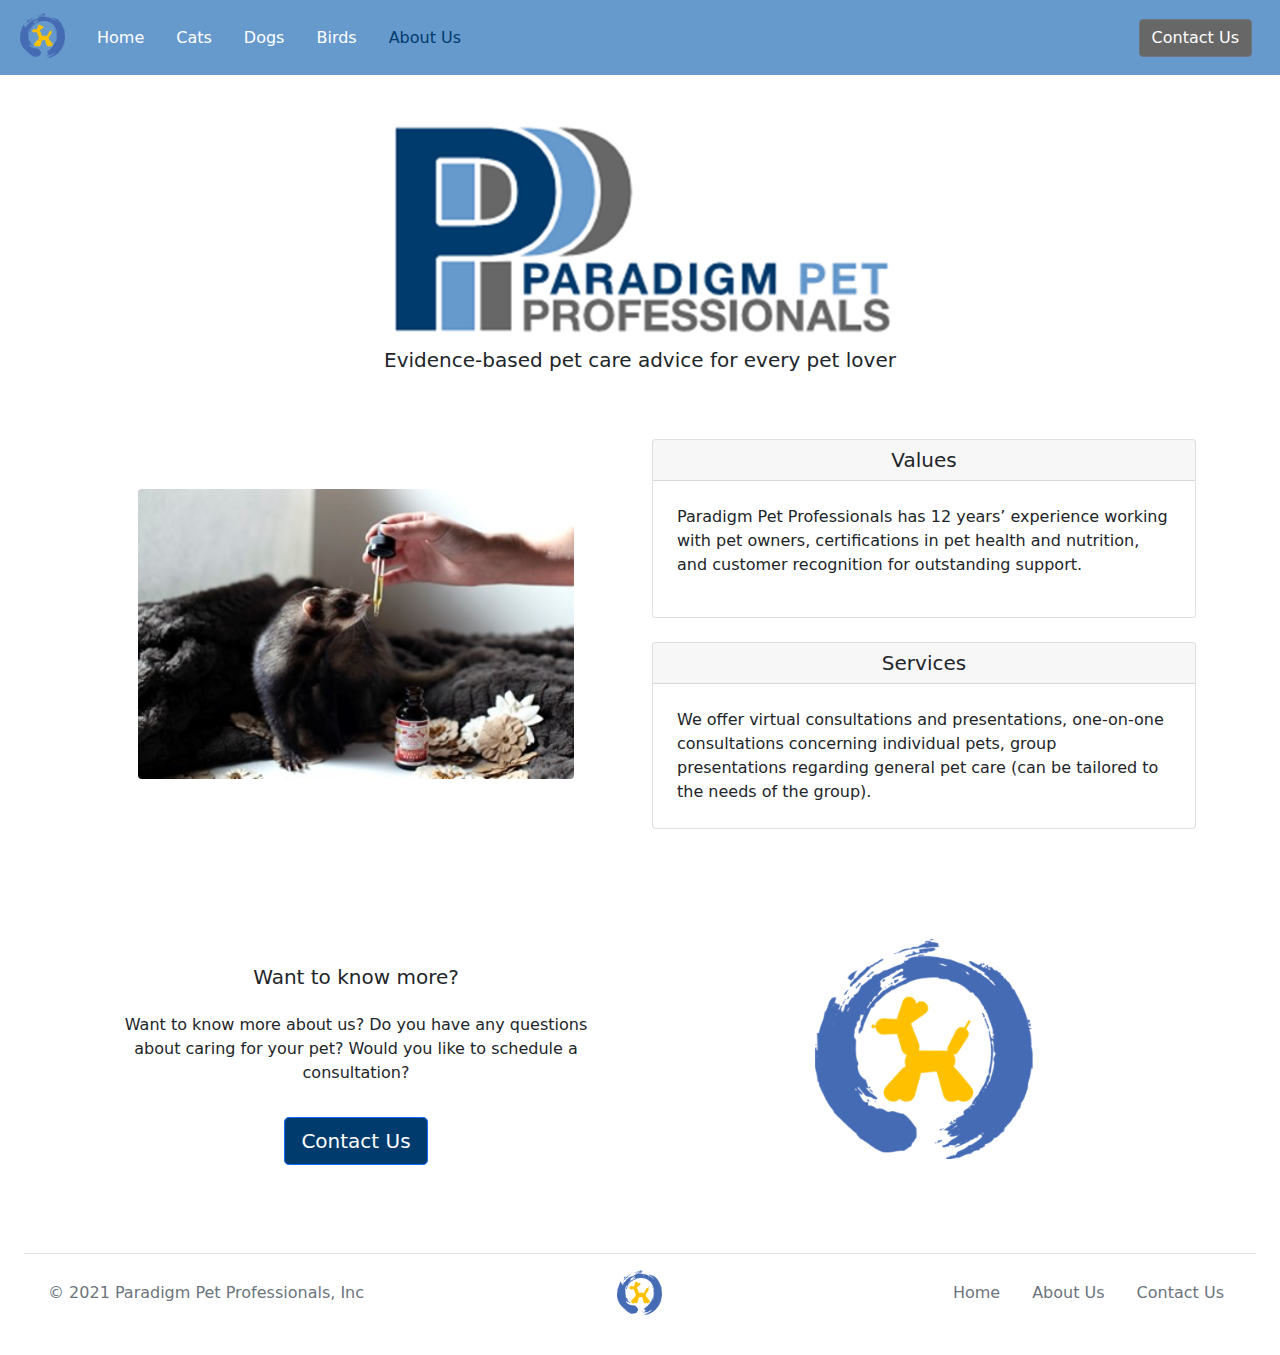
==== about.html @ d03a661b "initial commit" ====
<!DOCTYPE html>
<html lang='en'>
  <head>
    <link rel="icon" type="image/png" href="static/favicon.ico">

    <meta charset="utf-8">
    <meta name="viewport" content="width=device-width, initial-scale=1">
    
    <link rel="stylesheet" href="css/bootstrap.css"/>

    <link rel="stylesheet" type="text/css" href="css/style.css">


    <title>About - Paradigm Pet Professionals</title>
  </head>

  <body style="padding-top:50px;">
    <div class="fixed-top" data-toggle="affix">
      <nav class="navbar navbar-expand-lg navbar-light navbar_">
        <div class="container-fluid">
          <a class="navbar-brand mb-1 mx-2" href="#">
            <img src="static/logo-small.png" alt="paradigm pet professionals logo" width="45" height="45">
          </a>
          <button class="navbar-toggler" type="button" data-bs-toggle="collapse" data-bs-target="#navbarSupportedContent" aria-controls="navbarSupportedContent" aria-expanded="false" aria-label="Toggle navigation">
            <span class="navbar-toggler-icon"></span>
          </button>
          <div class="collapse navbar-collapse" id="navbarSupportedContent">
            <ul class="navbar-nav me-auto mb-2 mb-lg-0 mx-2">
              <li class="nav-item mx-2">
                <a class="nav-link" style="color: white;" aria-current="page" href="index.html">Home</a>
              </li>
              <li class="nav-item mx-2">
                <a class="nav-link active" style="color: white;" href="cats.html">Cats</a>
              </li>
              <li class="nav-item mx-2">
                <a class="nav-link" href="dogs.html" style="color: white;">Dogs</a>
              </li>
              <li class="nav-item mx-2">
                <a class="nav-link" href="birds.html" style="color: white;">Birds</a>
              </li>
              <li class="nav-item mx-2">
                <a class="nav-link" href="about.html" style="color: #003B6D;">About Us</a>
              </li>
            </ul>
            <form class="d-flex">
              <!-- Button trigger modal -->
              <button type="button" class="btn btn-secondary btn_secondary_ mx-3" data-bs-toggle="modal" data-bs-target="#staticBackdrop">
                Contact Us
              </button>           
            </form>
          </div>
        </div>
      </nav>
      <div id="liveAlertPlaceholder"></div>
    </div>

    <!-- Modal -->
    <div class="modal fade" id="staticBackdrop" data-bs-backdrop="static" data-bs-keyboard="false" tabindex="-1" aria-labelledby="staticBackdropLabel" aria-hidden="true">
      <div class="modal-dialog modal-dialog-centered">
        <div class="modal-content">
          <div class="modal-header">
            <h5 class="modal-title" id="staticBackdropLabel">Pexpert Contact Form</h5>
            <button type="button" class="btn-close" data-bs-dismiss="modal" aria-label="Close"></button>
          </div>
          <div class="modal-body">
            <form>
              <legend class="text-center mb-3">About You</legend>
              <div class="mb-3">
                <label for="name" class="form-label">Full Name</label>
                <input type="text" class="form-control" id="nameInput" placeholder="Jane Doe">
              </div>
              <div class="mb-3">
                <label for="phone" class="form-label">Phone Number</label>
                <input type="tel" class="form-control" id="phoneInput" placeholder="000-000-0000" aria-describedby="phoneHelp">
                <div id="phoneHelp" class="form-text">We'll never share your phone number with anyone else.</div>
              </div>
              <div class="mb-3">
                <label for="email" class="form-label">Email address</label>
                <input type="text" class="form-control" id="emailInput" placeholder="jdoe@example.com" aria-describedby="emailHelp">
                <div id="emailHelp" class="form-text">We'll never share your email with anyone else.</div>
              </div>
              <div class="mb-3">
                <label for="timezone" class="form-label">Time Zone</label>
                <select class="form-select" id="timezoneInput" aria-label="timezone selector">
                  <option timeZoneId="1" gmtAdjustment="GMT-12:00" useDaylightTime="0" value="-12">(GMT-12:00) International Date Line West</option>
                  <option timeZoneId="2" gmtAdjustment="GMT-11:00" useDaylightTime="0" value="-11">(GMT-11:00) Midway Island, Samoa</option>
                  <option timeZoneId="3" gmtAdjustment="GMT-10:00" useDaylightTime="0" value="-10">(GMT-10:00) Hawaii</option>
                  <option timeZoneId="4" gmtAdjustment="GMT-09:00" useDaylightTime="1" value="-9">(GMT-09:00) Alaska</option>
                  <option selected timeZoneId="5" gmtAdjustment="GMT-08:00" useDaylightTime="1" value="-8">(GMT-08:00) Pacific Time (US & Canada)</option>
                  <option timeZoneId="6" gmtAdjustment="GMT-08:00" useDaylightTime="1" value="-8">(GMT-08:00) Tijuana, Baja California</option>
                  <option timeZoneId="7" gmtAdjustment="GMT-07:00" useDaylightTime="0" value="-7">(GMT-07:00) Arizona</option>
                  <option timeZoneId="8" gmtAdjustment="GMT-07:00" useDaylightTime="1" value="-7">(GMT-07:00) Chihuahua, La Paz, Mazatlan</option>
                  <option timeZoneId="9" gmtAdjustment="GMT-07:00" useDaylightTime="1" value="-7">(GMT-07:00) Mountain Time (US & Canada)</option>
                  <option timeZoneId="10" gmtAdjustment="GMT-06:00" useDaylightTime="0" value="-6">(GMT-06:00) Central America</option>
                  <option timeZoneId="11" gmtAdjustment="GMT-06:00" useDaylightTime="1" value="-6">(GMT-06:00) Central Time (US & Canada)</option>
                  <option timeZoneId="12" gmtAdjustment="GMT-06:00" useDaylightTime="1" value="-6">(GMT-06:00) Guadalajara, Mexico City, Monterrey</option>
                  <option timeZoneId="13" gmtAdjustment="GMT-06:00" useDaylightTime="0" value="-6">(GMT-06:00) Saskatchewan</option>
                  <option timeZoneId="14" gmtAdjustment="GMT-05:00" useDaylightTime="0" value="-5">(GMT-05:00) Bogota, Lima, Quito, Rio Branco</option>
                  <option timeZoneId="15" gmtAdjustment="GMT-05:00" useDaylightTime="1" value="-5">(GMT-05:00) Eastern Time (US & Canada)</option>
                  <option timeZoneId="16" gmtAdjustment="GMT-05:00" useDaylightTime="1" value="-5">(GMT-05:00) Indiana (East)</option>
                  <option timeZoneId="17" gmtAdjustment="GMT-04:00" useDaylightTime="1" value="-4">(GMT-04:00) Atlantic Time (Canada)</option>
                  <option timeZoneId="18" gmtAdjustment="GMT-04:00" useDaylightTime="0" value="-4">(GMT-04:00) Caracas, La Paz</option>
                  <option timeZoneId="19" gmtAdjustment="GMT-04:00" useDaylightTime="0" value="-4">(GMT-04:00) Manaus</option>
                  <option timeZoneId="20" gmtAdjustment="GMT-04:00" useDaylightTime="1" value="-4">(GMT-04:00) Santiago</option>
                  <option timeZoneId="21" gmtAdjustment="GMT-03:30" useDaylightTime="1" value="-3.5">(GMT-03:30) Newfoundland</option>
                  <option timeZoneId="22" gmtAdjustment="GMT-03:00" useDaylightTime="1" value="-3">(GMT-03:00) Brasilia</option>
                  <option timeZoneId="23" gmtAdjustment="GMT-03:00" useDaylightTime="0" value="-3">(GMT-03:00) Buenos Aires, Georgetown</option>
                  <option timeZoneId="24" gmtAdjustment="GMT-03:00" useDaylightTime="1" value="-3">(GMT-03:00) Greenland</option>
                  <option timeZoneId="25" gmtAdjustment="GMT-03:00" useDaylightTime="1" value="-3">(GMT-03:00) Montevideo</option>
                  <option timeZoneId="26" gmtAdjustment="GMT-02:00" useDaylightTime="1" value="-2">(GMT-02:00) Mid-Atlantic</option>
                  <option timeZoneId="27" gmtAdjustment="GMT-01:00" useDaylightTime="0" value="-1">(GMT-01:00) Cape Verde Is.</option>
                  <option timeZoneId="28" gmtAdjustment="GMT-01:00" useDaylightTime="1" value="-1">(GMT-01:00) Azores</option>
                  <option timeZoneId="29" gmtAdjustment="GMT+00:00" useDaylightTime="0" value="0">(GMT+00:00) Casablanca, Monrovia, Reykjavik</option>
                  <option timeZoneId="30" gmtAdjustment="GMT+00:00" useDaylightTime="1" value="0">(GMT+00:00) Greenwich Mean Time : Dublin, Edinburgh, Lisbon, London</option>
                  <option timeZoneId="31" gmtAdjustment="GMT+01:00" useDaylightTime="1" value="1">(GMT+01:00) Amsterdam, Berlin, Bern, Rome, Stockholm, Vienna</option>
                  <option timeZoneId="32" gmtAdjustment="GMT+01:00" useDaylightTime="1" value="1">(GMT+01:00) Belgrade, Bratislava, Budapest, Ljubljana, Prague</option>
                  <option timeZoneId="33" gmtAdjustment="GMT+01:00" useDaylightTime="1" value="1">(GMT+01:00) Brussels, Copenhagen, Madrid, Paris</option>
                  <option timeZoneId="34" gmtAdjustment="GMT+01:00" useDaylightTime="1" value="1">(GMT+01:00) Sarajevo, Skopje, Warsaw, Zagreb</option>
                  <option timeZoneId="35" gmtAdjustment="GMT+01:00" useDaylightTime="1" value="1">(GMT+01:00) West Central Africa</option>
                  <option timeZoneId="36" gmtAdjustment="GMT+02:00" useDaylightTime="1" value="2">(GMT+02:00) Amman</option>
                  <option timeZoneId="37" gmtAdjustment="GMT+02:00" useDaylightTime="1" value="2">(GMT+02:00) Athens, Bucharest, Istanbul</option>
                  <option timeZoneId="38" gmtAdjustment="GMT+02:00" useDaylightTime="1" value="2">(GMT+02:00) Beirut</option>
                  <option timeZoneId="39" gmtAdjustment="GMT+02:00" useDaylightTime="1" value="2">(GMT+02:00) Cairo</option>
                  <option timeZoneId="40" gmtAdjustment="GMT+02:00" useDaylightTime="0" value="2">(GMT+02:00) Harare, Pretoria</option>
                  <option timeZoneId="41" gmtAdjustment="GMT+02:00" useDaylightTime="1" value="2">(GMT+02:00) Helsinki, Kyiv, Riga, Sofia, Tallinn, Vilnius</option>
                  <option timeZoneId="42" gmtAdjustment="GMT+02:00" useDaylightTime="1" value="2">(GMT+02:00) Jerusalem</option>
                  <option timeZoneId="43" gmtAdjustment="GMT+02:00" useDaylightTime="1" value="2">(GMT+02:00) Minsk</option>
                  <option timeZoneId="44" gmtAdjustment="GMT+02:00" useDaylightTime="1" value="2">(GMT+02:00) Windhoek</option>
                  <option timeZoneId="45" gmtAdjustment="GMT+03:00" useDaylightTime="0" value="3">(GMT+03:00) Kuwait, Riyadh, Baghdad</option>
                  <option timeZoneId="46" gmtAdjustment="GMT+03:00" useDaylightTime="1" value="3">(GMT+03:00) Moscow, St. Petersburg, Volgograd</option>
                  <option timeZoneId="47" gmtAdjustment="GMT+03:00" useDaylightTime="0" value="3">(GMT+03:00) Nairobi</option>
                  <option timeZoneId="48" gmtAdjustment="GMT+03:00" useDaylightTime="0" value="3">(GMT+03:00) Tbilisi</option>
                  <option timeZoneId="49" gmtAdjustment="GMT+03:30" useDaylightTime="1" value="3.5">(GMT+03:30) Tehran</option>
                  <option timeZoneId="50" gmtAdjustment="GMT+04:00" useDaylightTime="0" value="4">(GMT+04:00) Abu Dhabi, Muscat</option>
                  <option timeZoneId="51" gmtAdjustment="GMT+04:00" useDaylightTime="1" value="4">(GMT+04:00) Baku</option>
                  <option timeZoneId="52" gmtAdjustment="GMT+04:00" useDaylightTime="1" value="4">(GMT+04:00) Yerevan</option>
                  <option timeZoneId="53" gmtAdjustment="GMT+04:30" useDaylightTime="0" value="4.5">(GMT+04:30) Kabul</option>
                  <option timeZoneId="54" gmtAdjustment="GMT+05:00" useDaylightTime="1" value="5">(GMT+05:00) Yekaterinburg</option>
                  <option timeZoneId="55" gmtAdjustment="GMT+05:00" useDaylightTime="0" value="5">(GMT+05:00) Islamabad, Karachi, Tashkent</option>
                  <option timeZoneId="56" gmtAdjustment="GMT+05:30" useDaylightTime="0" value="5.5">(GMT+05:30) Sri Jayawardenapura</option>
                  <option timeZoneId="57" gmtAdjustment="GMT+05:30" useDaylightTime="0" value="5.5">(GMT+05:30) Chennai, Kolkata, Mumbai, New Delhi</option>
                  <option timeZoneId="58" gmtAdjustment="GMT+05:45" useDaylightTime="0" value="5.75">(GMT+05:45) Kathmandu</option>
                  <option timeZoneId="59" gmtAdjustment="GMT+06:00" useDaylightTime="1" value="6">(GMT+06:00) Almaty, Novosibirsk</option>
                  <option timeZoneId="60" gmtAdjustment="GMT+06:00" useDaylightTime="0" value="6">(GMT+06:00) Astana, Dhaka</option>
                  <option timeZoneId="61" gmtAdjustment="GMT+06:30" useDaylightTime="0" value="6.5">(GMT+06:30) Yangon (Rangoon)</option>
                  <option timeZoneId="62" gmtAdjustment="GMT+07:00" useDaylightTime="0" value="7">(GMT+07:00) Bangkok, Hanoi, Jakarta</option>
                  <option timeZoneId="63" gmtAdjustment="GMT+07:00" useDaylightTime="1" value="7">(GMT+07:00) Krasnoyarsk</option>
                  <option timeZoneId="64" gmtAdjustment="GMT+08:00" useDaylightTime="0" value="8">(GMT+08:00) Beijing, Chongqing, Hong Kong, Urumqi</option>
                  <option timeZoneId="65" gmtAdjustment="GMT+08:00" useDaylightTime="0" value="8">(GMT+08:00) Kuala Lumpur, Singapore</option>
                  <option timeZoneId="66" gmtAdjustment="GMT+08:00" useDaylightTime="0" value="8">(GMT+08:00) Irkutsk, Ulaan Bataar</option>
                  <option timeZoneId="67" gmtAdjustment="GMT+08:00" useDaylightTime="0" value="8">(GMT+08:00) Perth</option>
                  <option timeZoneId="68" gmtAdjustment="GMT+08:00" useDaylightTime="0" value="8">(GMT+08:00) Taipei</option>
                  <option timeZoneId="69" gmtAdjustment="GMT+09:00" useDaylightTime="0" value="9">(GMT+09:00) Osaka, Sapporo, Tokyo</option>
                  <option timeZoneId="70" gmtAdjustment="GMT+09:00" useDaylightTime="0" value="9">(GMT+09:00) Seoul</option>
                  <option timeZoneId="71" gmtAdjustment="GMT+09:00" useDaylightTime="1" value="9">(GMT+09:00) Yakutsk</option>
                  <option timeZoneId="72" gmtAdjustment="GMT+09:30" useDaylightTime="0" value="9.5">(GMT+09:30) Adelaide</option>
                  <option timeZoneId="73" gmtAdjustment="GMT+09:30" useDaylightTime="0" value="9.5">(GMT+09:30) Darwin</option>
                  <option timeZoneId="74" gmtAdjustment="GMT+10:00" useDaylightTime="0" value="10">(GMT+10:00) Brisbane</option>
                  <option timeZoneId="75" gmtAdjustment="GMT+10:00" useDaylightTime="1" value="10">(GMT+10:00) Canberra, Melbourne, Sydney</option>
                  <option timeZoneId="76" gmtAdjustment="GMT+10:00" useDaylightTime="1" value="10">(GMT+10:00) Hobart</option>
                  <option timeZoneId="77" gmtAdjustment="GMT+10:00" useDaylightTime="0" value="10">(GMT+10:00) Guam, Port Moresby</option>
                  <option timeZoneId="78" gmtAdjustment="GMT+10:00" useDaylightTime="1" value="10">(GMT+10:00) Vladivostok</option>
                  <option timeZoneId="79" gmtAdjustment="GMT+11:00" useDaylightTime="1" value="11">(GMT+11:00) Magadan, Solomon Is., New Caledonia</option>
                  <option timeZoneId="80" gmtAdjustment="GMT+12:00" useDaylightTime="1" value="12">(GMT+12:00) Auckland, Wellington</option>
                  <option timeZoneId="81" gmtAdjustment="GMT+12:00" useDaylightTime="0" value="12">(GMT+12:00) Fiji, Kamchatka, Marshall Is.</option>
                  <option timeZoneId="82" gmtAdjustment="GMT+13:00" useDaylightTime="0" value="13">(GMT+13:00) Nuku'alofa</option>
                </select>
              </div>
              <legend class="text-center mt-4 mb-3">About Your Pet</legend>
              <div class="mb-3">
                <label for="petName" class="form-label">Name</label>
                <input type="text" class="form-control" id="petNameInput" placeholder="Rover">
              </div>
              <div class="mb-3">
                <label for="petType" class="form-label">Type</label>
                <select class="form-select" id="petTypeInput" aria-label="Pet Type Selector">
                  <option selected value="dog">Dog</option>
                  <option value="cat">Cat</option>
                  <option value="Bird">Bird</option>
                  <option value="Reptile">Reptile</option>
                  <option value="fish">Fish</option>
                  <option value="smallm">Small Mammal</option>
                  <option value="other">Other</option>
                </select>
              </div>    
              <div class="mb-3">
                <label for="petAge" class="form-label">Age</label>
                <input type="text" class="form-control" id="petAgeInput" placeholder="3">
              </div>
              <div class="mb-3">
                <label for="petAbout" class="form-label">Tell us more about your pet:</label>
                <textarea id="petAbout" class="form-control" aria-label="Describe your pet and questions here"></textarea>
              </div>
            </form>
          </div>
          <div class="modal-footer mt-4">
            <button type="button" class="btn btn-secondary" data-bs-dismiss="modal">Close</button>
            <button type="button" class="btn btn-primary" data-bs-dismiss="modal" id="liveAlertBtn">submit</button>
          </div>
        </div>
      </div>
    </div>

    <div class="container-fluid">
      <div class="row mt-5">
        <div class="col-12">
          <img src="static/logo-big.png" alt="paradigm pet professionals" class="rounded mx-auto d-block mt-4" style="width:40%">
        </div>

        <div class="col-12 text-center">
          <p class="lead mt-2">Evidence-based pet care advice for every pet lover</p>
        </div>
      </div>
        
    <div class="container-fluid">
      <div class="row m-5 d-flex fle x-wrap align-items-center my-5">
        <div class="col-sm-12 col-lg-6 mb-3">
          <img src="static/ferret.jpg" alt="image of a ferret" class="rounded mx-auto d-block" style="width: 80%;">
        </div>
        <div class="col-sm-12 col-lg-6">
        <div class="col-12 mb-4">
          <div class="card">
            <div class="card-header text-center h5">Values</div>
            <div class="card-body p-4">
              Paradigm Pet Professionals has 12 years’ experience working with pet owners, certifications in pet health and nutrition, and customer recognition for outstanding support.              <ul class="mt-3">
            </div>
          </div>
        </div>
        <div class="col-12 mb-3">
          <div class="card">
            <div class="card-header text-center h5">Services</div>
            <div class="card-body p-4">
              We offer virtual consultations and presentations, one-on-one consultations concerning individual pets, group presentations regarding general pet care (can be tailored to the needs of the group).
            </div>
          </div>
        </div>
      </div>
    </div>

    <div class="row my-3 mx-5 align-items-center">
      <div class="col-sm-12 col-lg-6 my-4">
        <br><br>
        <h5 class="card-title text-center">Want to know more?</h5>
        <p class="text-center mt-4 px-3">
          Want to know more about us? Do you have any questions about caring for your pet? Would you like to schedule a consultation?
        </p>
        <div class="text-center">
          <button type="button" class="btn btn-lg btn-primary btn_primary_ my-3" data-bs-toggle="modal" data-bs-target="#staticBackdrop">
            Contact Us
          </button>
        </div>
      </div>

      <div class="col-sm-12 col-lg-6 my-4">
        <img src="static/logo-small.png" alt="paradigm pet professionals logo" class="rounded mx-auto d-block" style="width: 40%;">
      </div>

    </div>

    <footer class="d-flex flex-wrap justify-content-between align-items-center py-3 my-4 border-top mt-5">
      <p class="col-md-4 mb-0 text-muted px-4">© 2021 Paradigm Pet Professionals, Inc</p>
  
      <a href="index.html" class="col-md-4 d-flex align-items-center justify-content-center mb-3 mb-md-0 me-md-auto link-dark text-decoration-none">
        <img src="static/logo-small.png" alt="paradigm pet professionals logo" width="45" height="45">
      </a>
  
      <ul class="nav col-md-4 justify-content-end px-3">
        <li class="nav-item"><a href="index.html" class="nav-link text-muted">Home</a></li>
        <li class="nav-item"><a href="about.html" class="nav-link text-muted">About Us</a></li>
        <li class="nav-item">
          <a href="#" class="nav-link text-muted" data-bs-toggle="modal" data-bs-target="#staticBackdrop">
            Contact Us
          </a>    
        </li>
      </ul>
    </footer>

    <script src="js/bootstrap.bundle.js"></script>
    <script src="js/script.js"></script>

  </body>
</html>
---- css/style.css ----
nav {
    background-color: #6699CC;
}

ul.nav.nav-pills>li.nav-item>a.nav-link.active {
    color: white !important;
    background-color: #BDBDBD !important;
}

.anchor_ {
    padding-top: 150px; 
    margin-top: -150px;
}

.btn_secondary_ {
    background-color: #676767;
}

.btn_primary_ {
    background-color: #003B6D;
}
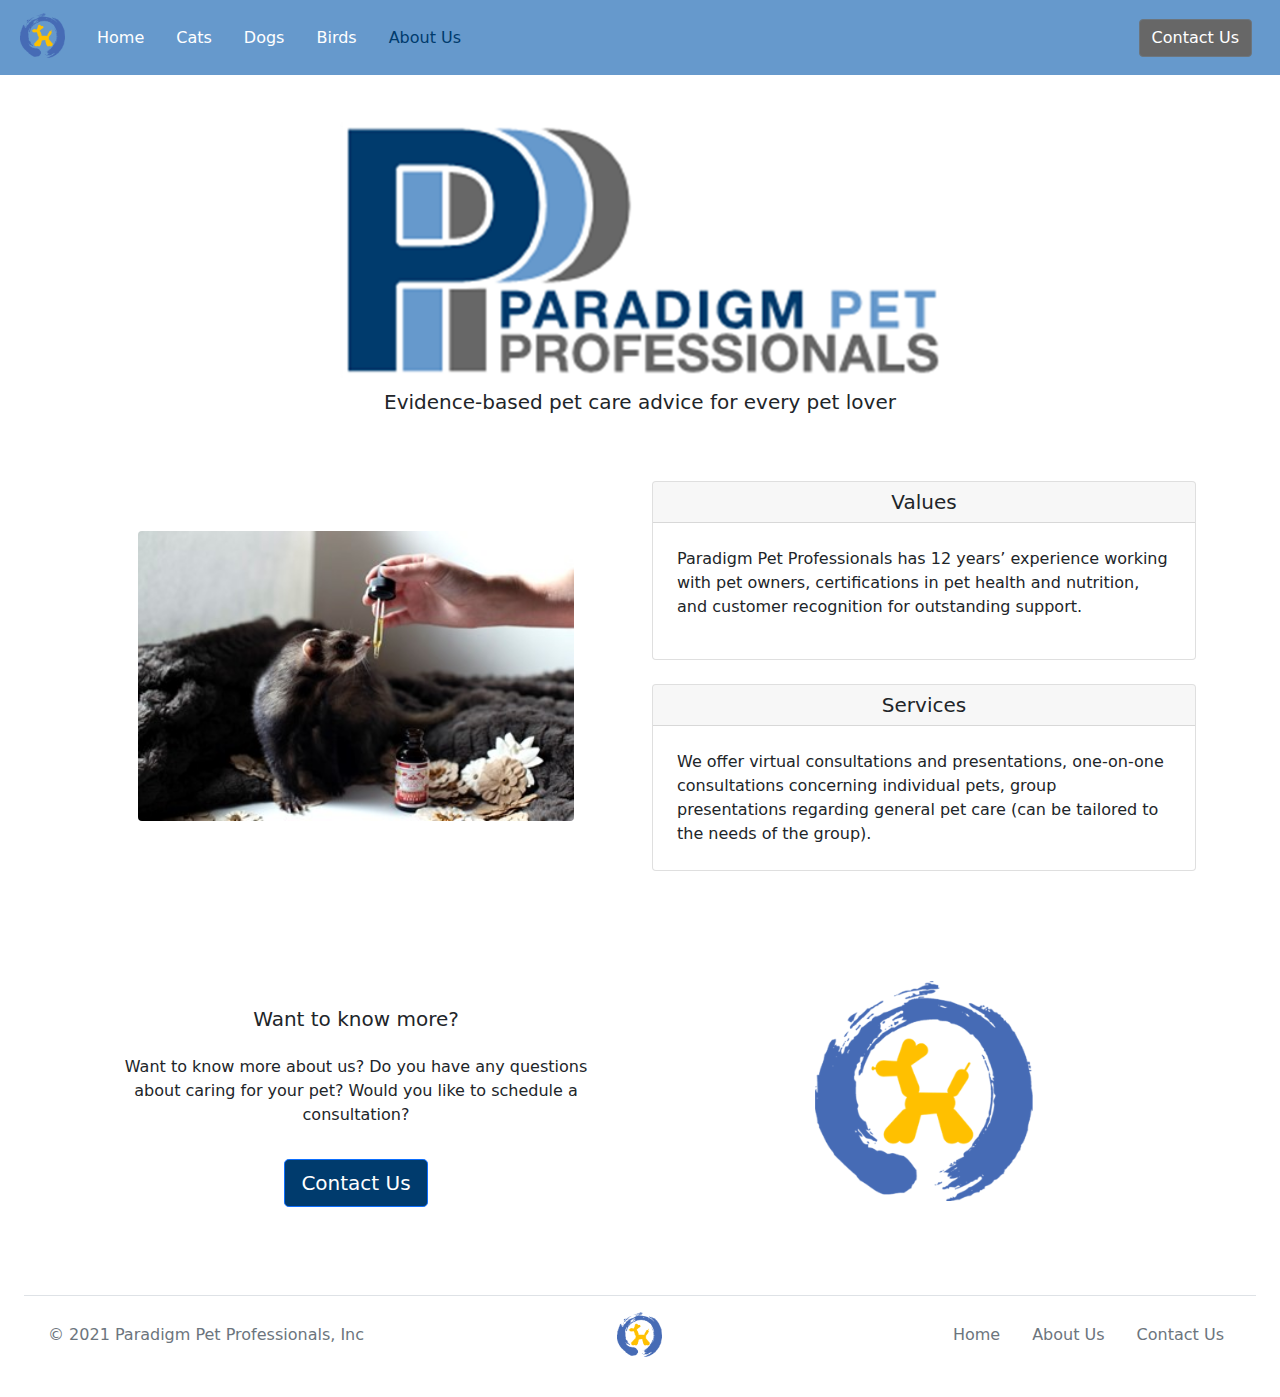
==== commit 6b139aeb: "." ====
--- a/about.html
+++ b/about.html
@@ -204,7 +204,7 @@
     <div class="container-fluid">
       <div class="row mt-5">
         <div class="col-12">
-          <img src="static/logo-big.png" alt="paradigm pet professionals" class="rounded mx-auto d-block mt-4" style="width:40%">
+          <img src="static/logo-big.png" alt="paradigm pet professionals" class="rounded mx-auto d-block mt-4" style="width:600px">
         </div>
 
         <div class="col-12 text-center">
